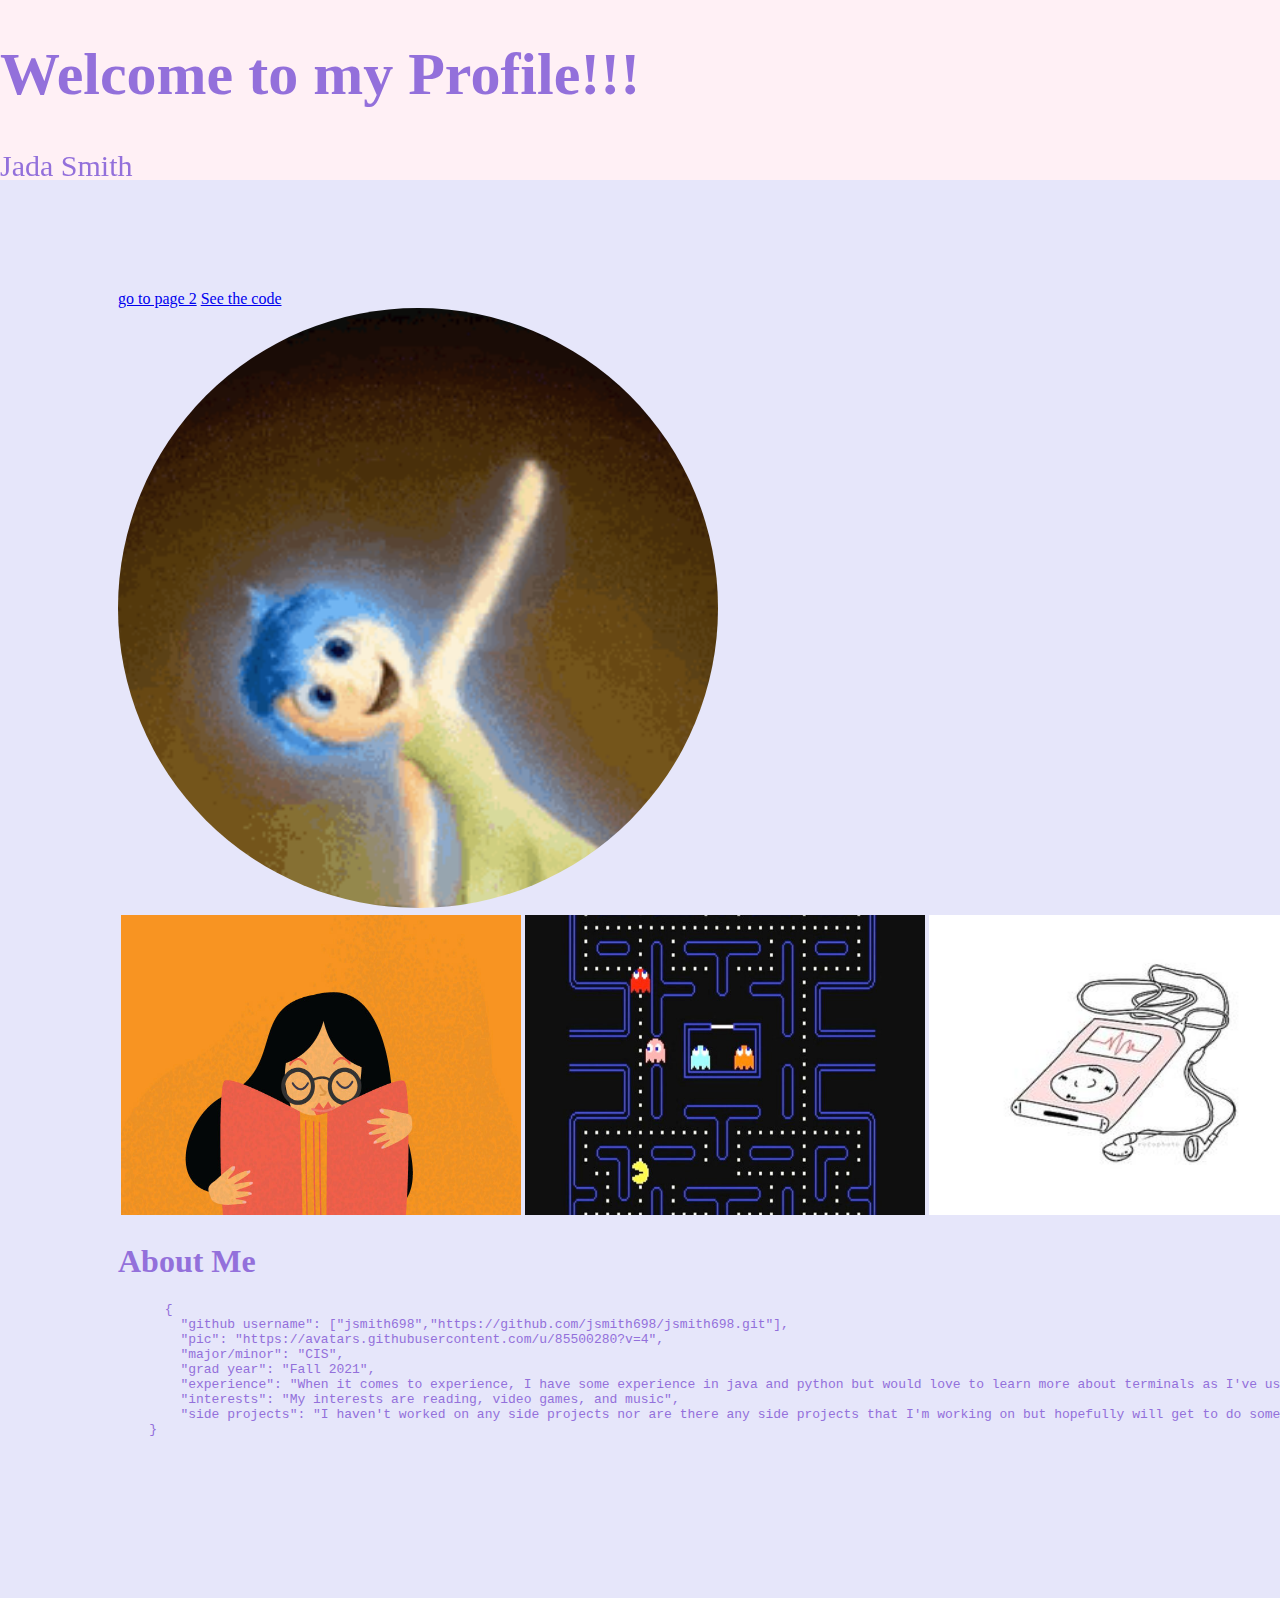
==== index.html @ c7e2850d "Add files via upload" ====
<!DOCTYPE html>
<html lang="en">
<head> 
  <!--Author: Jada Smith
  Github: jsmith698
  Codepen: jsmith698
  Date: 7/7/21-->
  <meta charset="UTF-8">
  <title>Final Project</title>
  <link rel="stylesheet" type+"text/css" href="css/styles.css">

  <a href="page2.html">go to page 2</a>
  <a href="https://github.com/jsmith698/Project-Set-Up" target="_blank">See the code</a> 

</head>    

<body>
    <div class="image-cropper">
        <img src="img/joy.gif" alt="joy" width="600" height="600" />
      </div>

      <div class="header">
          <h1 id="intro">Welcome to my Profile!!!</h1> 
          <p>Jada Smith</p>
      </div>

      <div class="row">
          <div class="column"></div>
          <div class="column"></div>
          <div class="column"></div>

          <table>
            <tr>
              <td><img src="img/reading.jpg" width="400" height="300" />
              </td>
              <td><img src="img/pacman.jpg" width="400" height="300" />
              </td>
              <td><img src="img/ipod.jpg" width="400" height="300" />
              </td>

            </tr>
          </table>
          <h1>About Me</h1>

    <pre>
      {
        "github username": ["jsmith698","https://github.com/jsmith698/jsmith698.git"],
        "pic": "https://avatars.githubusercontent.com/u/85500280?v=4",
        "major/minor": "CIS",
        "grad year": "Fall 2021",
        "experience": "When it comes to experience, I have some experience in java and python but would love to learn more about terminals as I've used them before with java, python and when I took CIS 344 last semester which was IT infrastructure but I'd love to be able to navigate faster through folders and just being able to do more using a terminal. I also want to experience learning how to use parcel as I've never used it before and would be not only a good skill to learn but use for certain jobs as well.",
        "interests": "My interests are reading, video games, and music",
        "side projects": "I haven't worked on any side projects nor are there any side projects that I'm working on but hopefully will get to do some in this class and with others."
    }

    </pre>          
  </body>

</html>
---- css/styles.css ----
body{
    background-color:lavender;
    color:mediumpurple;
    padding: 110px;
    margin-top: 180px;
}

.image-cropper > img {
    border-radius: 50%;
}

.header {
    position: fixed;
    top: 0;
    left: 0;
    width: 100%;
    height: 180px;
    background-color:lavenderblush;
    font-size: 30px;
}
.column {
    float: left;
    width: 33.33%;
}
.row:after {
    content: "";
    display: table;
    clear: both;
}
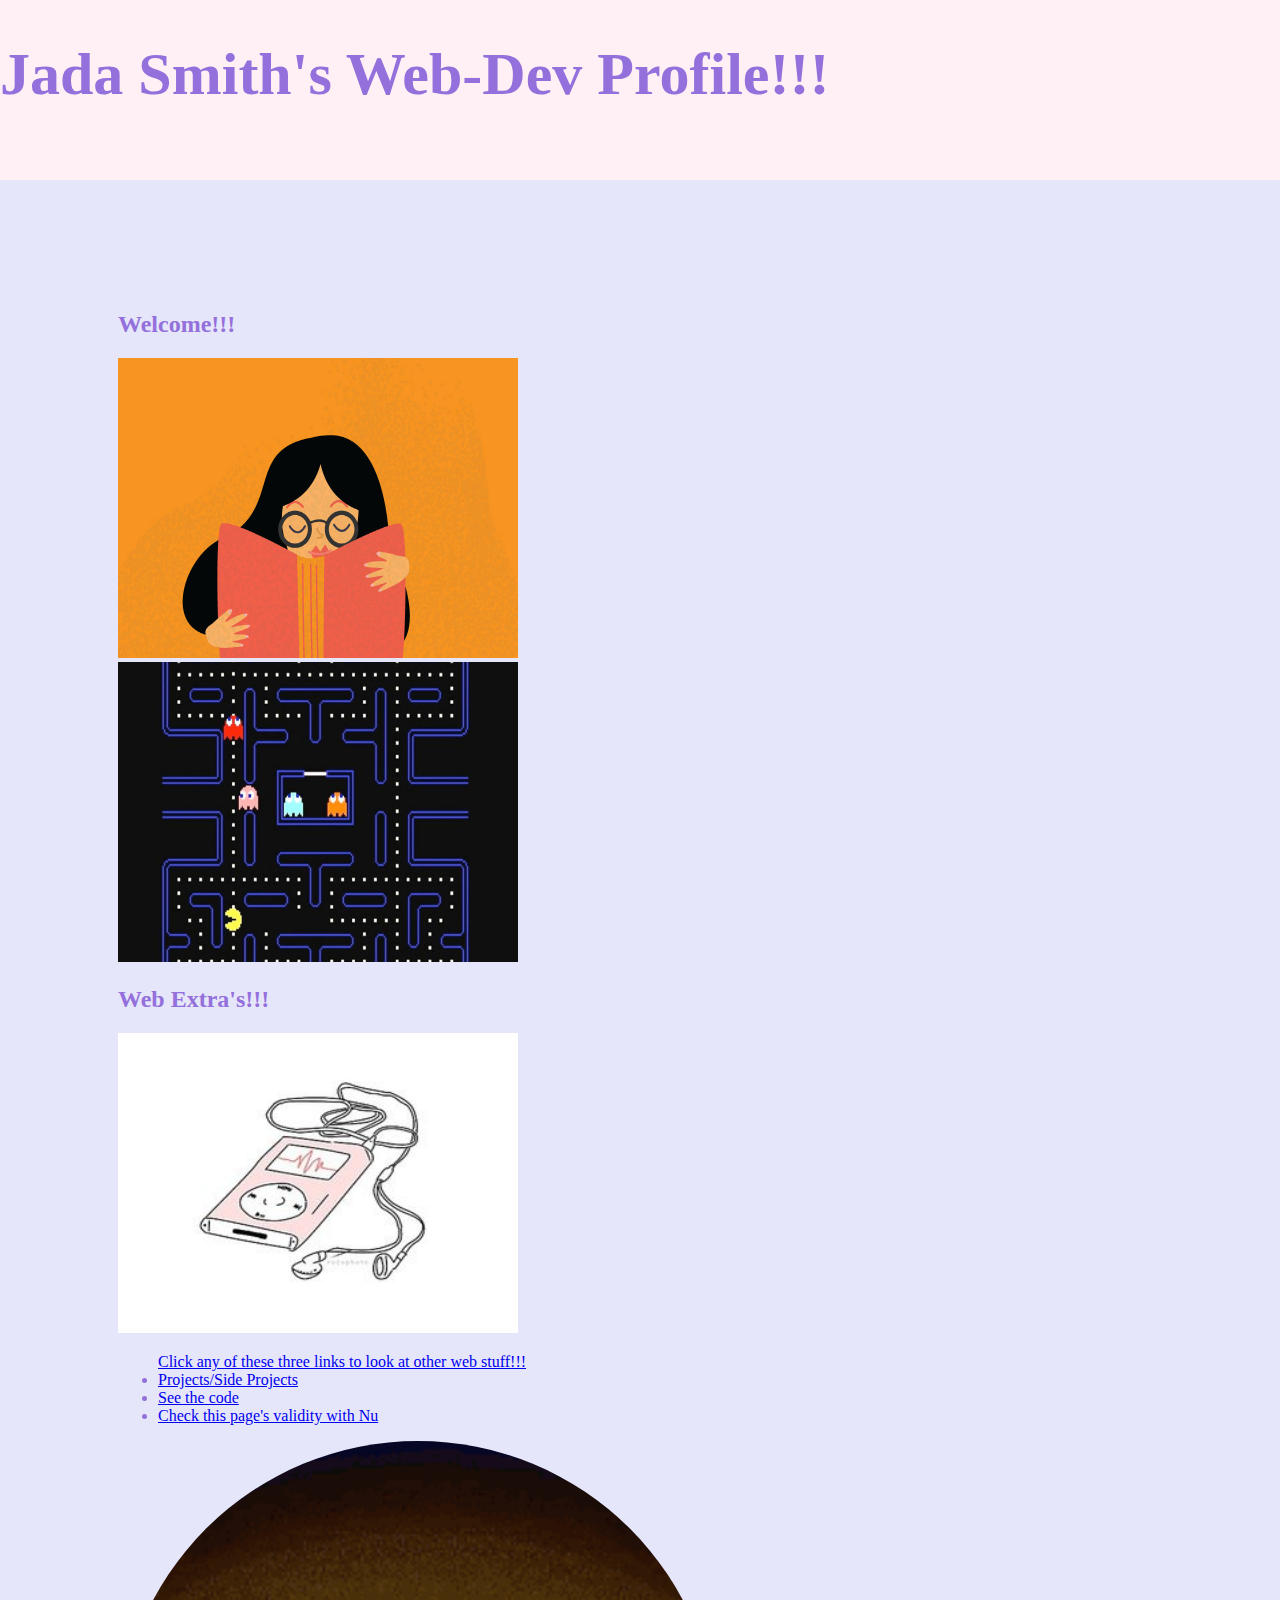
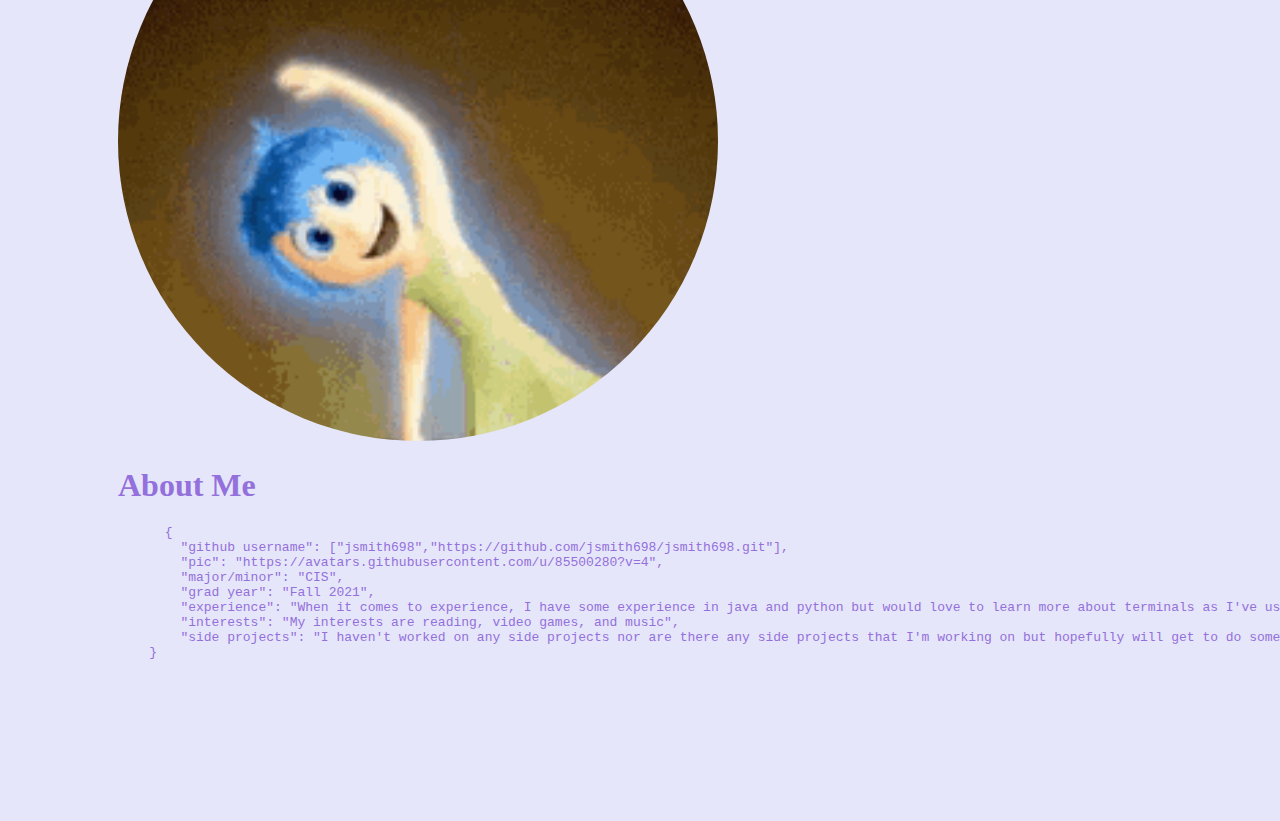
==== commit c7079d84: "Add files via upload" ====
--- a/index.html
+++ b/index.html
@@ -8,38 +8,71 @@
   <meta charset="UTF-8">
   <title>Final Project</title>
   <link rel="stylesheet" type+"text/css" href="css/styles.css">
-
-  <a href="page2.html">go to page 2</a>
-  <a href="https://github.com/jsmith698/Project-Set-Up" target="_blank">See the code</a> 
-
 </head>    
 
 <body>
+    <nav class="navbar navbar-expand-sm bg-dark navbar-dark">
+    </nav>
+
+  <div class="fluid-container">
+      <div class="row">
+        <div class="offset-md-2 col-md-8">
+          <h1></h1>
+          </div>
+          <div>
+
+        <div class="row">
+          <div class="col-md-6">
+          <h2>Welcome!!!</h2>
+            <img src="img/reading.jpg" alt="reading" class="mx-auto d-block img-fluid rounded" width="400" height="300"/>
+        </div>
+        <div class="col-md-6">
+            <img src="img/pacman.jpg" alt="pacman" class="mx-auto d-block img-fluid rounded" width="400" height="300"/>
+        </div>
+        <div class="col-md-6">
+          <h2>Web Extra's!!!</h2>
+            <img src="img/ipod.jpg" alt="ipod" class="mx-auto d-block img-fluid rounded" width="400" height="300"/>
+          </div>
+  
+  <!-- Links -->
+  <ul class="navbar-nav">
+    <a class="navbar-brand" href="#">Click any of these three links to look at other web stuff!!!</a>
+    <li class="nav-item">
+      <a class="nav-link" target="_blank" href="page2.html">Projects/Side Projects</a>
+    </li>
+    <li class="nav-item">
+      <a class="nav-link" target="_blank" href="https://github.com/jsmith698/Project-Set-Up" target="_blank">See the code</a>
+    </li>
+    <li class="nav-item">
+      <a class="nav-link" target="_blank" href="https://validator.w3.org/nu/?doc=https%3A%2F%2Fjsmith698.github.io%2FProject-Set-Up%2Findex.html" target="_blank">Check this page's validity with Nu</a>
+    </li>
+  </ul>
+</nav>
+
     <div class="image-cropper">
-        <img src="img/joy.gif" alt="joy" width="600" height="600" />
+        <img src="img/joy.gif" alt="joy" class="mx-auto d-block img-fluid rounded" width="600" height="600" img-fluid/>
       </div>
 
       <div class="header">
-          <h1 id="intro">Welcome to my Profile!!!</h1> 
-          <p>Jada Smith</p>
+          <h1 id="intro">Jada Smith's Web-Dev Profile!!!</h1> 
       </div>
 
       <div class="row">
           <div class="column"></div>
           <div class="column"></div>
           <div class="column"></div>
-
+<!--
           <table>
             <tr>
-              <td><img src="img/reading.jpg" width="400" height="300" />
+              <td><img src="img/reading.jpg" alt="reading" class="mx-auto d-block img-fluid rounded" width="400" height="300"/>  
               </td>
-              <td><img src="img/pacman.jpg" width="400" height="300" />
+              <td><img src="img/pacman.jpg" alt="pacman" class="mx-auto d-block img-fluid rounded" width="400" height="300"/>
               </td>
-              <td><img src="img/ipod.jpg" width="400" height="300" />
+              <td><img src="img/ipod.jpg" alt="ipod" class="mx-auto d-block img-fluid rounded" width="400" height="300"/>
               </td>
-
             </tr>
           </table>
+        -->
           <h1>About Me</h1>
 
     <pre>
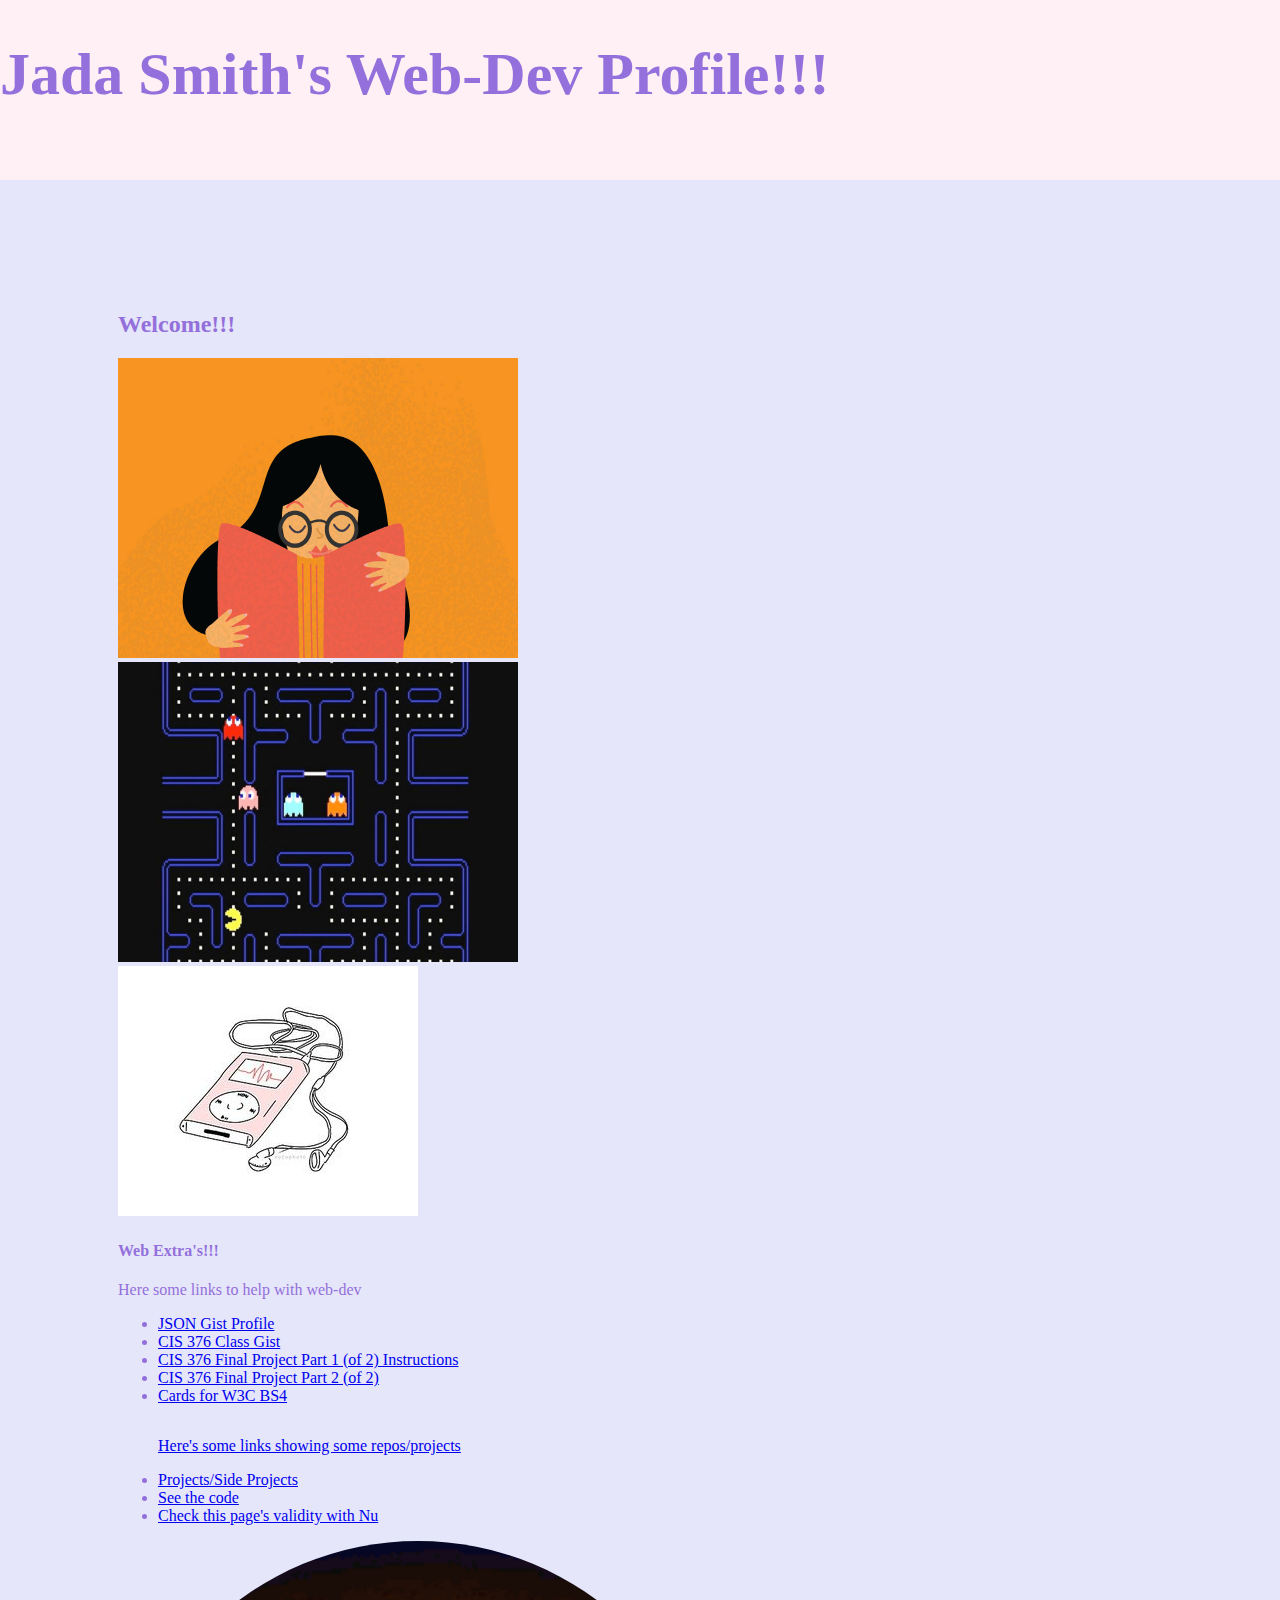
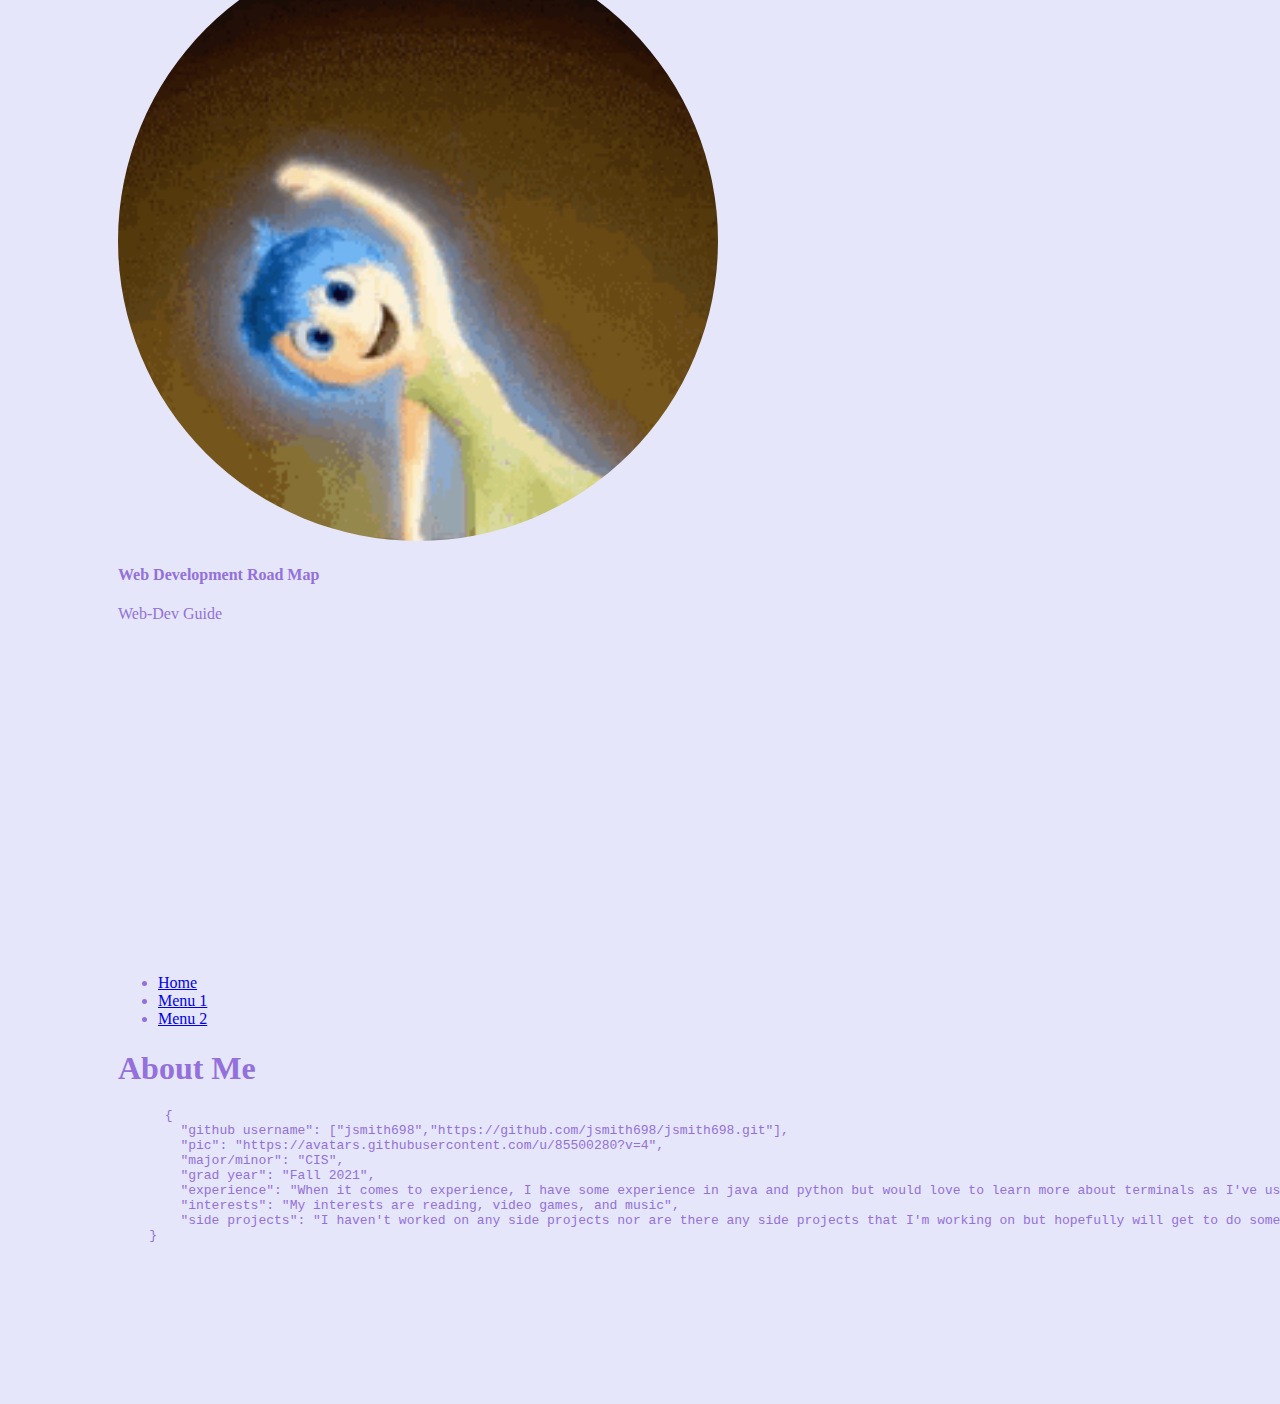
==== commit 080ec7fc: "Add files via upload" ====
--- a/index.html
+++ b/index.html
@@ -26,17 +26,34 @@
           <h2>Welcome!!!</h2>
             <img src="img/reading.jpg" alt="reading" class="mx-auto d-block img-fluid rounded" width="400" height="300"/>
         </div>
+        <div class="row">
         <div class="col-md-6">
             <img src="img/pacman.jpg" alt="pacman" class="mx-auto d-block img-fluid rounded" width="400" height="300"/>
         </div>
-        <div class="col-md-6">
-          <h2>Web Extra's!!!</h2>
-            <img src="img/ipod.jpg" alt="ipod" class="mx-auto d-block img-fluid rounded" width="400" height="300"/>
+        <div class="row">
+        <div class="col-md-6 mx-auto">
+
+          <div class="card">
+            <img class="card-img-top" src="img/ipod.jpg" alt="ipod">
+            <div class="card-body">
+              <h4 class="card-title">Web Extra's!!!</h4>
+              <p class="card-text">Here some links to help with web-dev </p>
+
+              <ul>
+                <li><a href="#" class="card-link">JSON Gist Profile</a>
+                  <li><a href="https://gist.github.com/barrycumbie/e50b5a9fe12e5d4203f2e006ec748ff6#gistcomment-3798457" target="_blank" class="card-link">CIS 376 Class Gist</a></li>
+                    <li><a href="https://gist.github.com/barrycumbie/e50b5a9fe12e5d4203f2e006ec748ff6#gistcomment-3798457" target="_blank" class="card-link">CIS 376 Final Project Part 1 (of 2) Instructions</a></li>
+                    <li><a href="https://gist.github.com/barrycumbie/e50b5a9fe12e5d4203f2e006ec748ff6#gistcomment-3811435" target="_blank" class="card-link">CIS 376 Final Project Part 2 (of 2)</a></li>
+                       <li><a href="https://www.w3schools.com/bootstrap4/bootstrap_cards.asp" target="_blank" class="card-link">Cards for W3C BS4</a></li>
+                            </ul>
           </div>
+        </div>
+      </div>
+    </div>
   
   <!-- Links -->
   <ul class="navbar-nav">
-    <a class="navbar-brand" href="#">Click any of these three links to look at other web stuff!!!</a>
+    <a class="navbar-brand" href="#"<p class="card-text">Here's some links showing some repos/projects</p>
     <li class="nav-item">
       <a class="nav-link" target="_blank" href="page2.html">Projects/Side Projects</a>
     </li>
@@ -58,21 +75,39 @@
       </div>
 
       <div class="row">
+        <div class="col-md-6 mx-auto">
+
+          <div class="card">
+            <div class="card-body">
+
+              <h4 class="card-title">Web Development Road Map</h4>
+              <p class="card-text">Web-Dev Guide</p>
+              <iframe class="container-fluid" width="560" height="315" src="https://www.youtube.com/embed/SBB1YtwODT0" title="YouTube video player" frameborder="0" allow="accelerometer; autoplay; clipboard-write; encrypted-media; gyroscope; picture-in-picture" allowfullscreen></iframe>
+            </div>
+          </div>
+        </div>
+      </div>
+
+    <div class="row">
+      <div class="col-md-6 mx-auto">
+
+      <ul class="nav nav-tabs">
+        <li class="nav-item">
+            <a class="nav-link active" data-toggle="tab"  href="#home">Home</a>
+        </li>
+        <li class="nav-item">
+            <a class="nav-link" data-toggle="tab" href="#menu1">Menu 1</a>
+        </li>
+        <li class="nav-item">
+            <a class="nav-link" data-toggle="tab" href="#menu2">Menu 2</a>
+          </li>
+      </ul>
+
+
           <div class="column"></div>
           <div class="column"></div>
           <div class="column"></div>
-<!--
-          <table>
-            <tr>
-              <td><img src="img/reading.jpg" alt="reading" class="mx-auto d-block img-fluid rounded" width="400" height="300"/>  
-              </td>
-              <td><img src="img/pacman.jpg" alt="pacman" class="mx-auto d-block img-fluid rounded" width="400" height="300"/>
-              </td>
-              <td><img src="img/ipod.jpg" alt="ipod" class="mx-auto d-block img-fluid rounded" width="400" height="300"/>
-              </td>
-            </tr>
-          </table>
-        -->
+
           <h1>About Me</h1>
 
     <pre>
@@ -86,7 +121,12 @@
         "side projects": "I haven't worked on any side projects nor are there any side projects that I'm working on but hopefully will get to do some in this class and with others."
     }
 
-    </pre>          
+    </pre>  
+    
+    <script src="./scripts/script.js"></script>
+    <script src="https://cdnjs.cloudflare.com/ajax/libs/popper.js/1.16.0/umd/popper.min.js"></script>
+    <script src="https://maxcdn.bootstrapcdn.com/bootstrap/4.5.2/js/bootstrap.min.js"></script>
+
   </body>
 
 </html>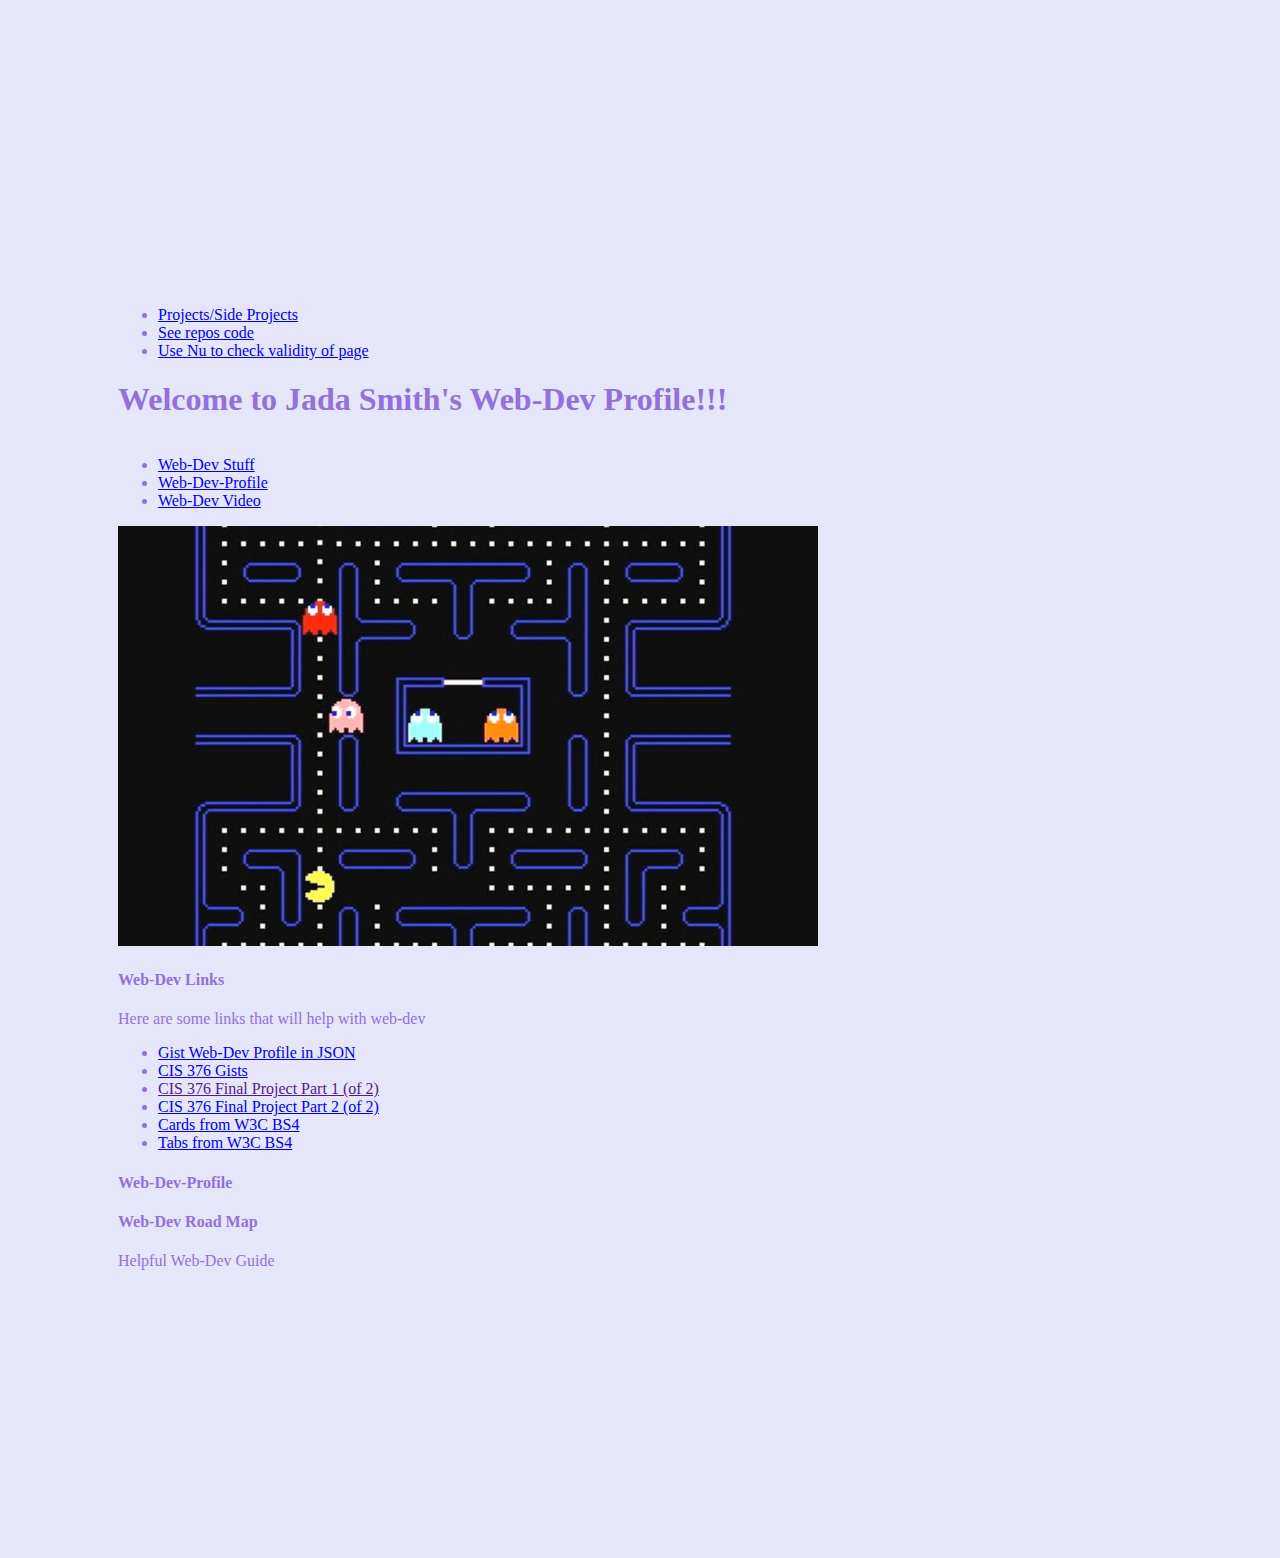
==== commit 0f8d1b87: "Add files via upload" ====
--- a/index.html
+++ b/index.html
@@ -12,99 +12,105 @@
 
 <body>
     <nav class="navbar navbar-expand-sm bg-dark navbar-dark">
+      <ul class="navbar-nav">  
+        <li class="nav-item">
+          <a class="nav-link" target="_blank" href="page2.html">Projects/Side Projects</a>
+        </li>
+        <li class="nav-item">
+          <a class="nav-link" target="_blank" href="https://github.com/jsmith698/Project-Set-Up" target="_blank">See repos code</a>
+        </li>
+        <li class="nav-item">
+          <a class="nav-link" target="_blank" href="https://validator.w3.org/nu/?doc=https%3A%2F%2Fjsmith698.github.io%2FProject-Set-Up%2Findex.html" target="_blank">Use Nu to check validity of page</a>
+        </li>
+      </ul>
     </nav>
 
   <div class="fluid-container">
-      <div class="row">
-        <div class="offset-md-2 col-md-8">
-          <h1></h1>
-          </div>
-          <div>
+        <div class="row">
+            <div class="offset-md-2 col-md-8">
+                <h1 class="solid-bg">Welcome to Jada Smith's Web-Dev Profile!!!</h1>
+            </div>
+        </div>
 
         <div class="row">
-          <div class="col-md-6">
-          <h2>Welcome!!!</h2>
-            <img src="img/reading.jpg" alt="reading" class="mx-auto d-block img-fluid rounded" width="400" height="300"/>
-        </div>
-        <div class="row">
-        <div class="col-md-6">
-            <img src="img/pacman.jpg" alt="pacman" class="mx-auto d-block img-fluid rounded" width="400" height="300"/>
-        </div>
-        <div class="row">
-        <div class="col-md-6 mx-auto">
+            <div class="col-md-6 mx-auto">
 
-          <div class="card">
-            <img class="card-img-top" src="img/ipod.jpg" alt="ipod">
-            <div class="card-body">
-              <h4 class="card-title">Web Extra's!!!</h4>
-              <p class="card-text">Here some links to help with web-dev </p>
+                <ul class="nav nav-tabs">
+            <li class="nav-item solid-bg">
+                <a class="nav-link active" data-toggle="tab" href="#Web-Dev Stuff">Web-Dev Stuff</a>
+            </li>
+            <li class="nav-item solid-bg">
+                <a class="nav-link" data-toggle="tab" href="#Web-Dev-Profile">Web-Dev-Profile</a>
+            </li>
+            <li class="nav-item solid-bg">
+                <a class="nav-link" data-toggle="tab" href="#Web-Dev Video">Web-Dev Video</a>
+            </li>
+        </ul>
+    </div>
+</div>
+
+<div class="row">
+    <div class="col-md-6 mx-auto tab-content">
+        <div class="tab-pane active container-fluid card" id="Web-Dev Stuff"></div>
+
+          <img class="card-img-top" src="img/pacman.jpg" alt="pacman">
+          <div class="card-body">
+
+              <h4 class="card-title">Web-Dev Links</h4>
+              <p class="card-text">Here are some links that will help with web-dev</p>
 
               <ul>
-                <li><a href="#" class="card-link">JSON Gist Profile</a>
-                  <li><a href="https://gist.github.com/barrycumbie/e50b5a9fe12e5d4203f2e006ec748ff6#gistcomment-3798457" target="_blank" class="card-link">CIS 376 Class Gist</a></li>
-                    <li><a href="https://gist.github.com/barrycumbie/e50b5a9fe12e5d4203f2e006ec748ff6#gistcomment-3798457" target="_blank" class="card-link">CIS 376 Final Project Part 1 (of 2) Instructions</a></li>
-                    <li><a href="https://gist.github.com/barrycumbie/e50b5a9fe12e5d4203f2e006ec748ff6#gistcomment-3811435" target="_blank" class="card-link">CIS 376 Final Project Part 2 (of 2)</a></li>
-                       <li><a href="https://www.w3schools.com/bootstrap4/bootstrap_cards.asp" target="_blank" class="card-link">Cards for W3C BS4</a></li>
-                            </ul>
+                  <li><a href="https://jsmith698.github.io/dev03-hello-github/" target="_blank" class="card-link">Gist Web-Dev Profile in JSON</a></li>
+                  <li><a href="https://gist.github.com/barrycumbie/e50b5a9fe12e5d4203f2e006ec748ff6#gistcomment-3798457" target="_blank" class="card-link">CIS 376 Gists</a></li>
+                  <li><a href="" class="chttps://gist.github.com/barrycumbie/e50b5a9fe12e5d4203f2e006ec748ff6#gistcomment-3798457ard-link" target="_blank" class="card-link">CIS 376 Final Project Part 1 (of 2)</a></li>
+                  <li><a href="https://gist.github.com/barrycumbie/e50b5a9fe12e5d4203f2e006ec748ff6#gistcomment-3811435" target="_blank" class="card-link">CIS 376 Final Project Part 2 (of 2)</a></li>
+                  <li><a href="https://www.w3schools.com/bootstrap4/bootstrap_cards.asp" target="_blank" class="card-link">Cards from W3C BS4</a></li>
+                  <li><a href="https://www.w3schools.com/bootstrap4/bootstrap_ref_js_tab.asp" target="blank" class="card-link">Tabs from W3C BS4</a></li>
+              </ul>
+
+          </div>
+
+      </div>
+        <div class="tab-pane container-fluid card" id="Web-Dev-Profile">
+          <div class="card">
+            <div class="card-body">
+                <h4 class="card-title">Web-Dev-Profile</h4>
+                <p id="Web-Dev-Profile-Data" class="card-text"></p>
+
+        </div>
+    </div>
+
+        <div class="tab-pane active container-fluid card" id="Web-Dev Video"></div>
+        <div class="card">
+          <div class="card-body">
+              <h4 class="card-title">Web-Dev Road Map</h4>
+              <p class="card-text">Helpful Web-Dev Guide</p>
+              <iframe class="container-fluid" src="https://www.youtube.com/embed/SBB1YtwODT0" title="YouTube video player" frameborder="0" allow="accelerometer; autoplay; clipboard-write; encrypted-media; gyroscope; picture-in-picture" allowfullscreen></iframe>
           </div>
         </div>
-      </div>
     </div>
-  
-  <!-- Links -->
-  <ul class="navbar-nav">
-    <a class="navbar-brand" href="#"<p class="card-text">Here's some links showing some repos/projects</p>
-    <li class="nav-item">
-      <a class="nav-link" target="_blank" href="page2.html">Projects/Side Projects</a>
-    </li>
-    <li class="nav-item">
-      <a class="nav-link" target="_blank" href="https://github.com/jsmith698/Project-Set-Up" target="_blank">See the code</a>
-    </li>
-    <li class="nav-item">
-      <a class="nav-link" target="_blank" href="https://validator.w3.org/nu/?doc=https%3A%2F%2Fjsmith698.github.io%2FProject-Set-Up%2Findex.html" target="_blank">Check this page's validity with Nu</a>
-    </li>
-  </ul>
-</nav>
-
-    <div class="image-cropper">
-        <img src="img/joy.gif" alt="joy" class="mx-auto d-block img-fluid rounded" width="600" height="600" img-fluid/>
-      </div>
-
-      <div class="header">
-          <h1 id="intro">Jada Smith's Web-Dev Profile!!!</h1> 
-      </div>
-
-      <div class="row">
-        <div class="col-md-6 mx-auto">
-
-          <div class="card">
-            <div class="card-body">
-
-              <h4 class="card-title">Web Development Road Map</h4>
-              <p class="card-text">Web-Dev Guide</p>
-              <iframe class="container-fluid" width="560" height="315" src="https://www.youtube.com/embed/SBB1YtwODT0" title="YouTube video player" frameborder="0" allow="accelerometer; autoplay; clipboard-write; encrypted-media; gyroscope; picture-in-picture" allowfullscreen></iframe>
-            </div>
-          </div>
-        </div>
-      </div>
-
-    <div class="row">
-      <div class="col-md-6 mx-auto">
-
-      <ul class="nav nav-tabs">
-        <li class="nav-item">
-            <a class="nav-link active" data-toggle="tab"  href="#home">Home</a>
-        </li>
-        <li class="nav-item">
-            <a class="nav-link" data-toggle="tab" href="#menu1">Menu 1</a>
-        </li>
-        <li class="nav-item">
-            <a class="nav-link" data-toggle="tab" href="#menu2">Menu 2</a>
-          </li>
-      </ul>
+  </div>
 
 
-          <div class="column"></div>
+
+</div>
+
+
+
+
+
+          
+
+        <!--<div class="row">
+            <div class="col-md-6">
+                <h2>Personal info about me</h2>
+            </div>
+            <div class="col-md-6">
+                <img src="img/reading.jpg" alt="reading" class="mx-auto d-block img-fluid rounded"/>
+            </div>
+        </div>-->
+
+          <!--<div class="column"></div>
           <div class="column"></div>
           <div class="column"></div>
 
@@ -119,14 +125,13 @@
         "experience": "When it comes to experience, I have some experience in java and python but would love to learn more about terminals as I've used them before with java, python and when I took CIS 344 last semester which was IT infrastructure but I'd love to be able to navigate faster through folders and just being able to do more using a terminal. I also want to experience learning how to use parcel as I've never used it before and would be not only a good skill to learn but use for certain jobs as well.",
         "interests": "My interests are reading, video games, and music",
         "side projects": "I haven't worked on any side projects nor are there any side projects that I'm working on but hopefully will get to do some in this class and with others."
-    }
-
-    </pre>  
-    
+      }
+    </pre>
+  -->
     <script src="./scripts/script.js"></script>
     <script src="https://cdnjs.cloudflare.com/ajax/libs/popper.js/1.16.0/umd/popper.min.js"></script>
     <script src="https://maxcdn.bootstrapcdn.com/bootstrap/4.5.2/js/bootstrap.min.js"></script>
 
   </body>
 
-</html>+</html>
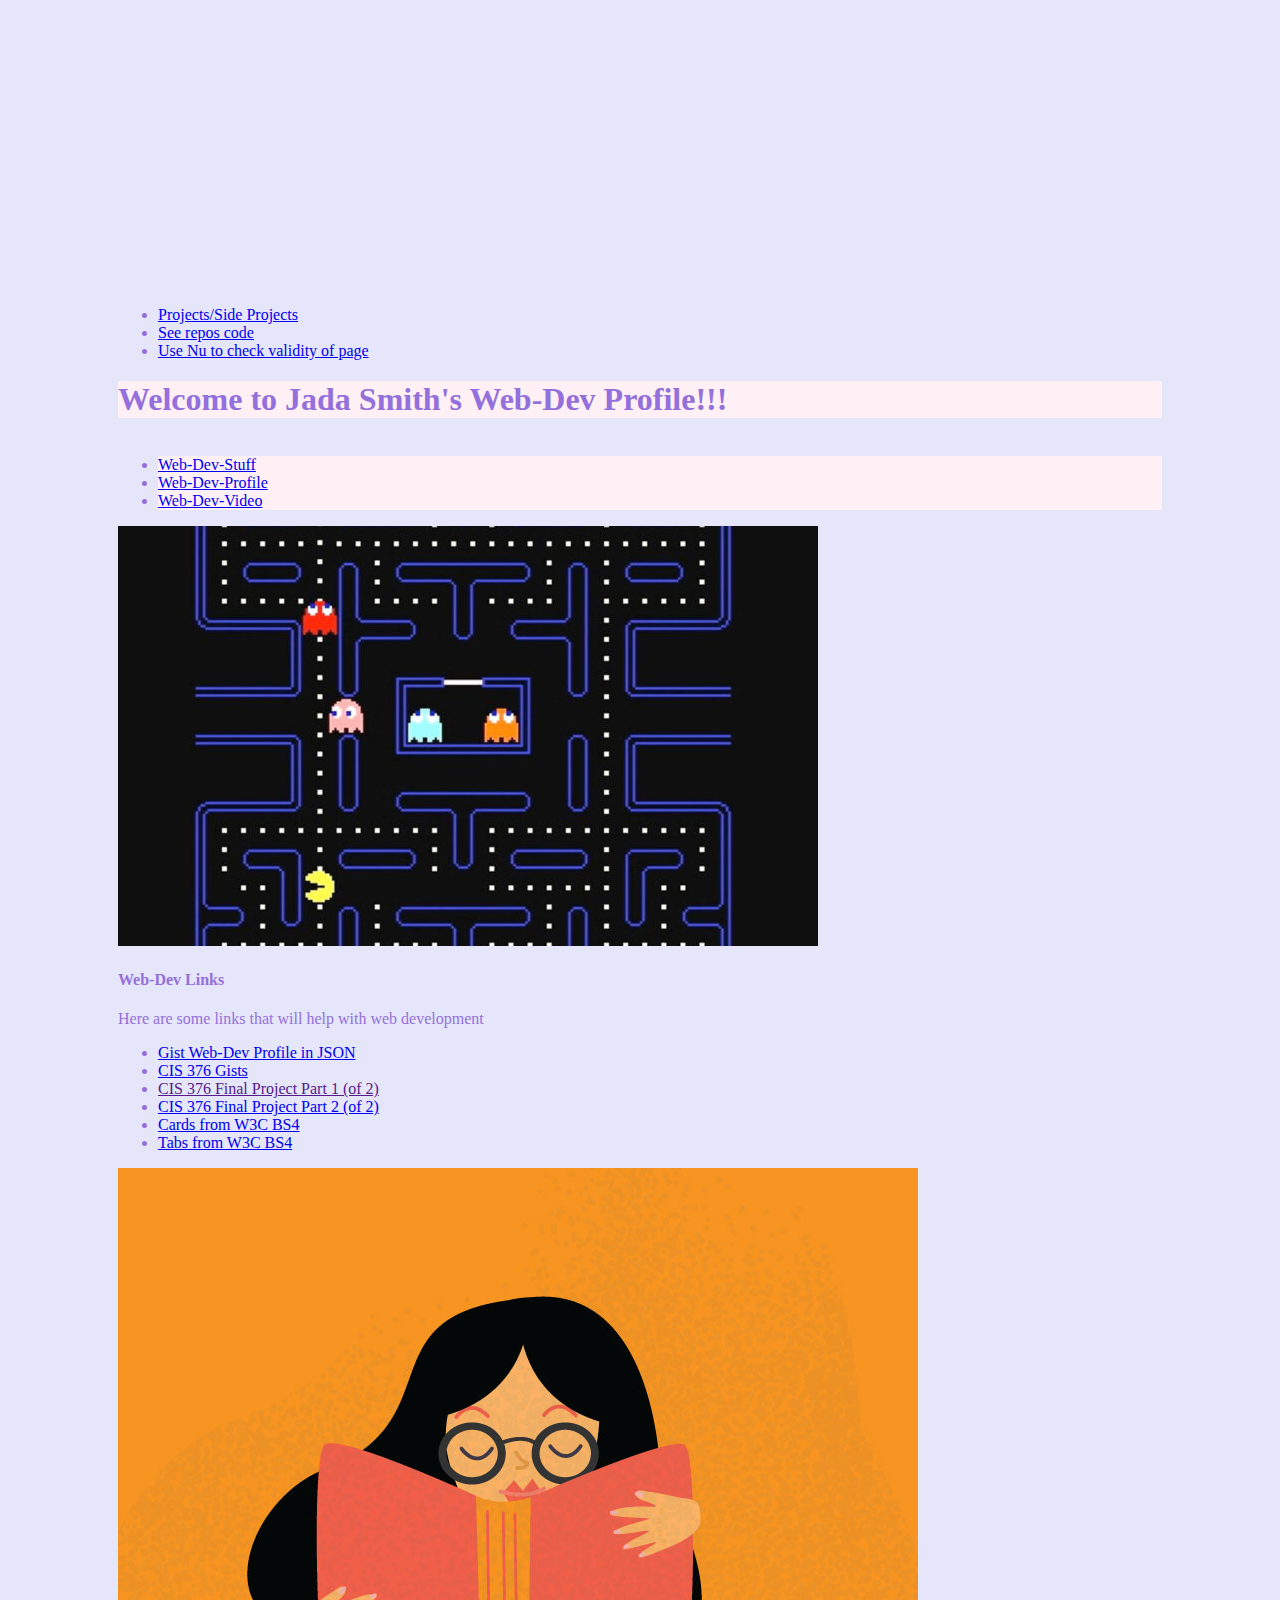
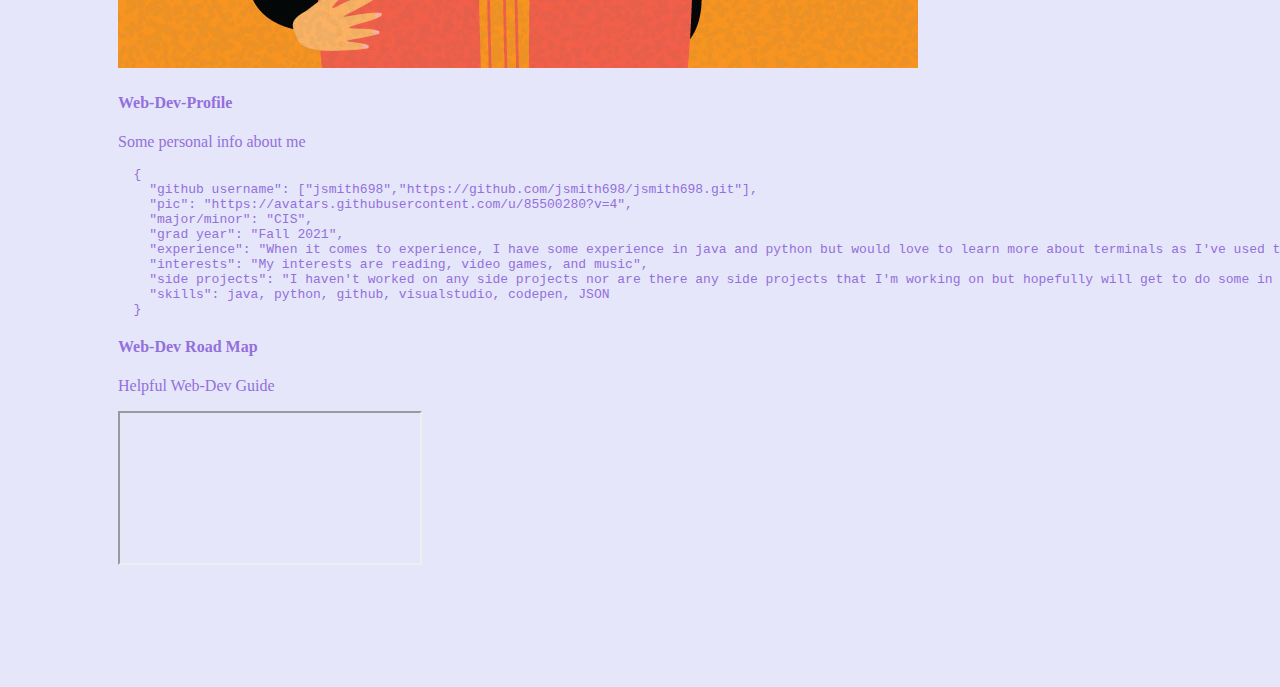
==== commit acd24ba7: "Add files via upload" ====
--- a/index.html
+++ b/index.html
@@ -14,13 +14,13 @@
     <nav class="navbar navbar-expand-sm bg-dark navbar-dark">
       <ul class="navbar-nav">  
         <li class="nav-item">
-          <a class="nav-link" target="_blank" href="page2.html">Projects/Side Projects</a>
+          <a class="nav-link" href="page2.html" target="_blank" >Projects/Side Projects</a>
         </li>
         <li class="nav-item">
-          <a class="nav-link" target="_blank" href="https://github.com/jsmith698/Project-Set-Up" target="_blank">See repos code</a>
+          <a class="nav-link" href="https://github.com/jsmith698/Project-Set-Up" target="_blank" >See repos code</a>
         </li>
         <li class="nav-item">
-          <a class="nav-link" target="_blank" href="https://validator.w3.org/nu/?doc=https%3A%2F%2Fjsmith698.github.io%2FProject-Set-Up%2Findex.html" target="_blank">Use Nu to check validity of page</a>
+          <a class="nav-link" href="https://validator.w3.org/nu/?doc=https%3A%2F%2Fjsmith698.github.io%2FProject-Set-Up%2Findex.html" target="_blank" >Use Nu to check validity of page</a>
         </li>
       </ul>
     </nav>
@@ -37,13 +37,13 @@
 
                 <ul class="nav nav-tabs">
             <li class="nav-item solid-bg">
-                <a class="nav-link active" data-toggle="tab" href="#Web-Dev Stuff">Web-Dev Stuff</a>
+                <a class="nav-link active" data-toggle="tab" href="#Web-Dev-Stuff">Web-Dev-Stuff</a>
             </li>
             <li class="nav-item solid-bg">
                 <a class="nav-link" data-toggle="tab" href="#Web-Dev-Profile">Web-Dev-Profile</a>
             </li>
             <li class="nav-item solid-bg">
-                <a class="nav-link" data-toggle="tab" href="#Web-Dev Video">Web-Dev Video</a>
+                <a class="nav-link" data-toggle="tab" href="#Web-Dev-Video">Web-Dev-Video</a>
             </li>
         </ul>
     </div>
@@ -51,13 +51,13 @@
 
 <div class="row">
     <div class="col-md-6 mx-auto tab-content">
-        <div class="tab-pane active container-fluid card" id="Web-Dev Stuff"></div>
+        <div class="tab-pane active container-fluid card" id="Web-Dev-Stuff"></div>
 
           <img class="card-img-top" src="img/pacman.jpg" alt="pacman">
           <div class="card-body">
 
               <h4 class="card-title">Web-Dev Links</h4>
-              <p class="card-text">Here are some links that will help with web-dev</p>
+              <p class="card-text">Here are some links that will help with web development</p>
 
               <ul>
                   <li><a href="https://jsmith698.github.io/dev03-hello-github/" target="_blank" class="card-link">Gist Web-Dev Profile in JSON</a></li>
@@ -71,63 +71,45 @@
           </div>
 
       </div>
+    <div class="row">
+      <div class="col-md-6 mx-auto tab-content">
         <div class="tab-pane container-fluid card" id="Web-Dev-Profile">
-          <div class="card">
+
+            <img class="card-img-top" src="img/reading.jpg" alt="reading">
             <div class="card-body">
+
                 <h4 class="card-title">Web-Dev-Profile</h4>
-                <p id="Web-Dev-Profile-Data" class="card-text"></p>
-
+                <p id="Web-Dev-Profile-Data" class="card-text">Some personal info about me</p>
+<pre>
+  {
+    "github username": ["jsmith698","https://github.com/jsmith698/jsmith698.git"],
+    "pic": "https://avatars.githubusercontent.com/u/85500280?v=4",
+    "major/minor": "CIS",
+    "grad year": "Fall 2021",
+    "experience": "When it comes to experience, I have some experience in java and python but would love to learn more about terminals as I've used them before with java, python and when I took CIS 344 last semester which was IT infrastructure but I'd love to be able to navigate faster through folders and just being able to do more using a terminal. I also want to experience learning how to use parcel as I've never used it before and would be not only a good skill to learn but use for certain jobs as well.",
+    "interests": "My interests are reading, video games, and music",
+    "side projects": "I haven't worked on any side projects nor are there any side projects that I'm working on but hopefully will get to do some in this class and with others."
+    "skills": java, python, github, visualstudio, codepen, JSON
+  }
+</pre>
         </div>
     </div>
 
-        <div class="tab-pane active container-fluid card" id="Web-Dev Video"></div>
+        <div class="tab-pane active container-fluid card" id="Web-Dev-Video"></div>
         <div class="card">
           <div class="card-body">
               <h4 class="card-title">Web-Dev Road Map</h4>
               <p class="card-text">Helpful Web-Dev Guide</p>
-              <iframe class="container-fluid" src="https://www.youtube.com/embed/SBB1YtwODT0" title="YouTube video player" frameborder="0" allow="accelerometer; autoplay; clipboard-write; encrypted-media; gyroscope; picture-in-picture" allowfullscreen></iframe>
+              <iframe class="container-fluid" src="https://www.youtube.com/embed/SBB1YtwODT0" title="YouTube video player" allow="accelerometer; autoplay; clipboard-write; encrypted-media; gyroscope; picture-in-picture" allowfullscreen></iframe>
           </div>
         </div>
     </div>
   </div>
 
-
-
-</div>
-
-
-
-
-
-          
-
-        <!--<div class="row">
-            <div class="col-md-6">
-                <h2>Personal info about me</h2>
-            </div>
-            <div class="col-md-6">
-                <img src="img/reading.jpg" alt="reading" class="mx-auto d-block img-fluid rounded"/>
-            </div>
-        </div>-->
-
-          <!--<div class="column"></div>
+          <div class="column"></div>
           <div class="column"></div>
           <div class="column"></div>
 
-          <h1>About Me</h1>
-
-    <pre>
-      {
-        "github username": ["jsmith698","https://github.com/jsmith698/jsmith698.git"],
-        "pic": "https://avatars.githubusercontent.com/u/85500280?v=4",
-        "major/minor": "CIS",
-        "grad year": "Fall 2021",
-        "experience": "When it comes to experience, I have some experience in java and python but would love to learn more about terminals as I've used them before with java, python and when I took CIS 344 last semester which was IT infrastructure but I'd love to be able to navigate faster through folders and just being able to do more using a terminal. I also want to experience learning how to use parcel as I've never used it before and would be not only a good skill to learn but use for certain jobs as well.",
-        "interests": "My interests are reading, video games, and music",
-        "side projects": "I haven't worked on any side projects nor are there any side projects that I'm working on but hopefully will get to do some in this class and with others."
-      }
-    </pre>
-  -->
     <script src="./scripts/script.js"></script>
     <script src="https://cdnjs.cloudflare.com/ajax/libs/popper.js/1.16.0/umd/popper.min.js"></script>
     <script src="https://maxcdn.bootstrapcdn.com/bootstrap/4.5.2/js/bootstrap.min.js"></script>
--- a/css/styles.css
+++ b/css/styles.css
@@ -5,10 +5,9 @@
     margin-top: 180px;
 }
 
-.image-cropper > img {
-    border-radius: 50%;
+.solid-bg {
+    background-color: lavenderblush;
 }
-
 .header {
     position: fixed;
     top: 0;
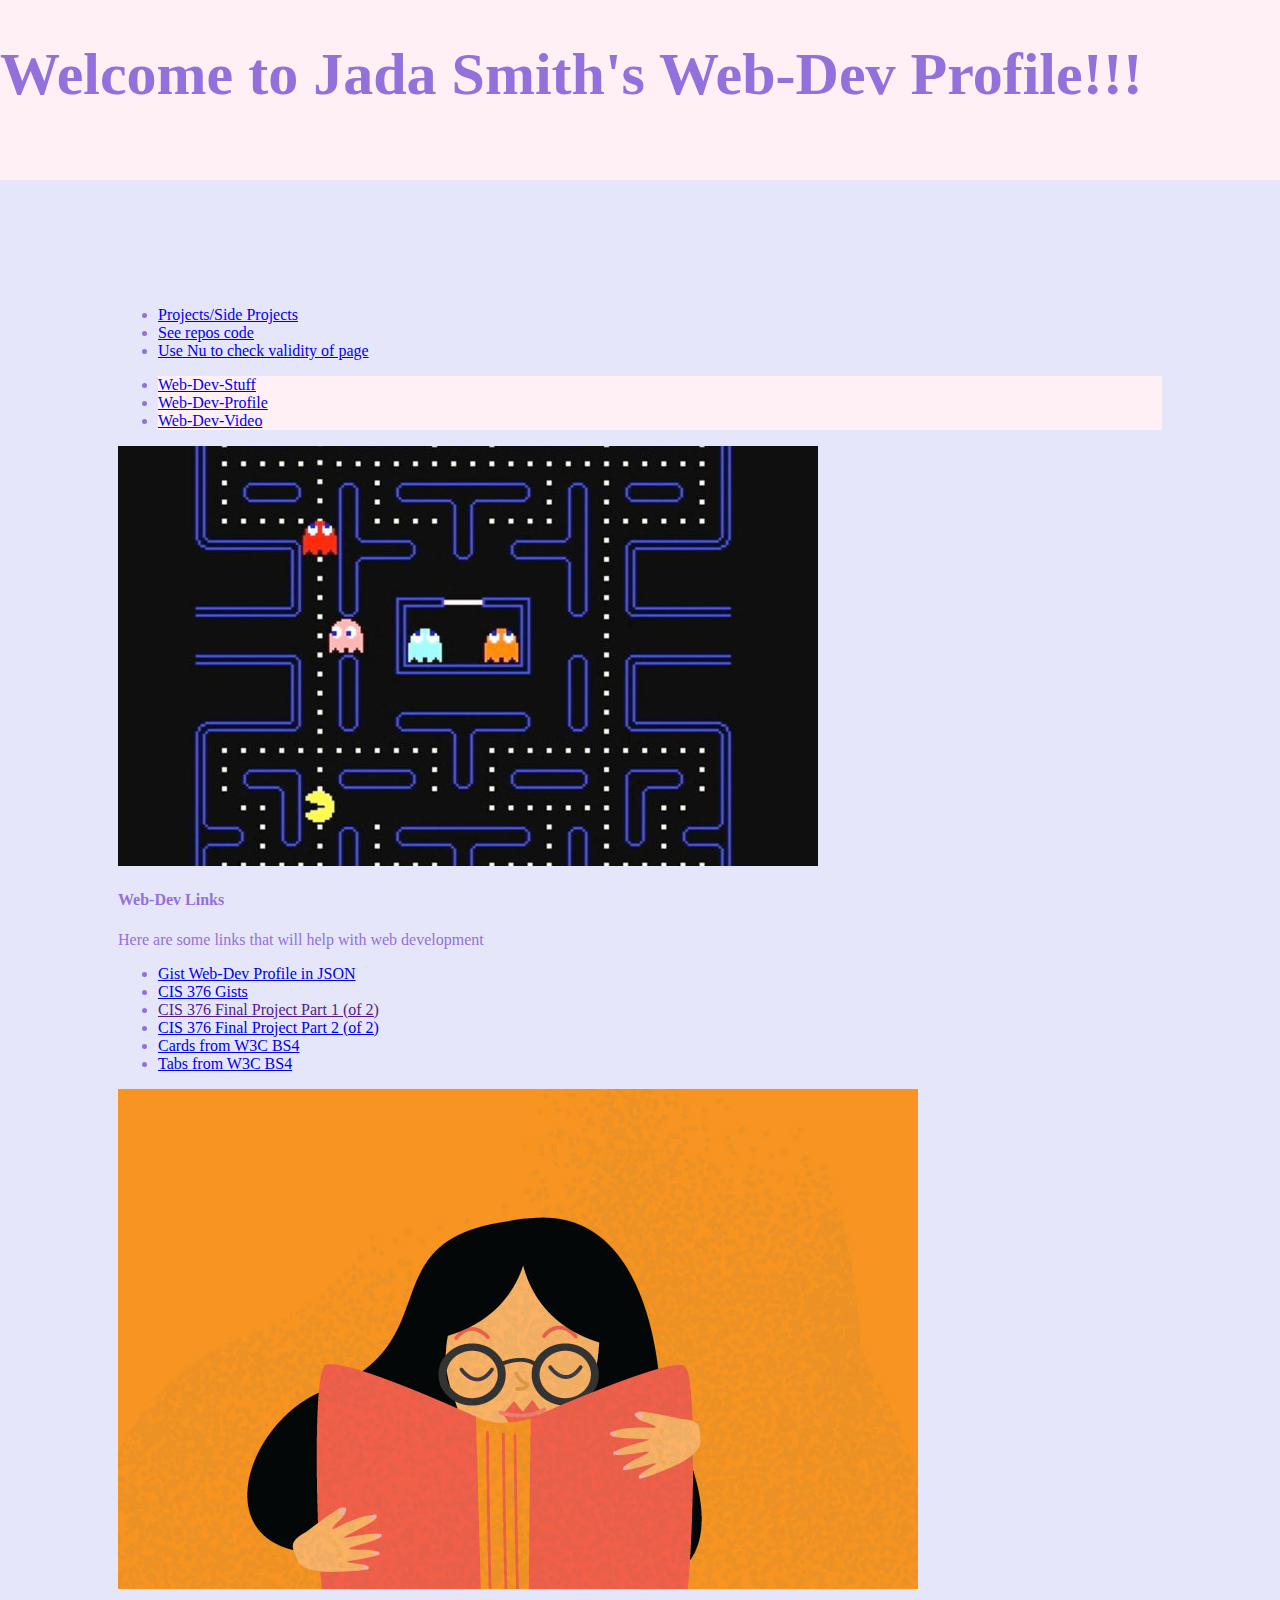
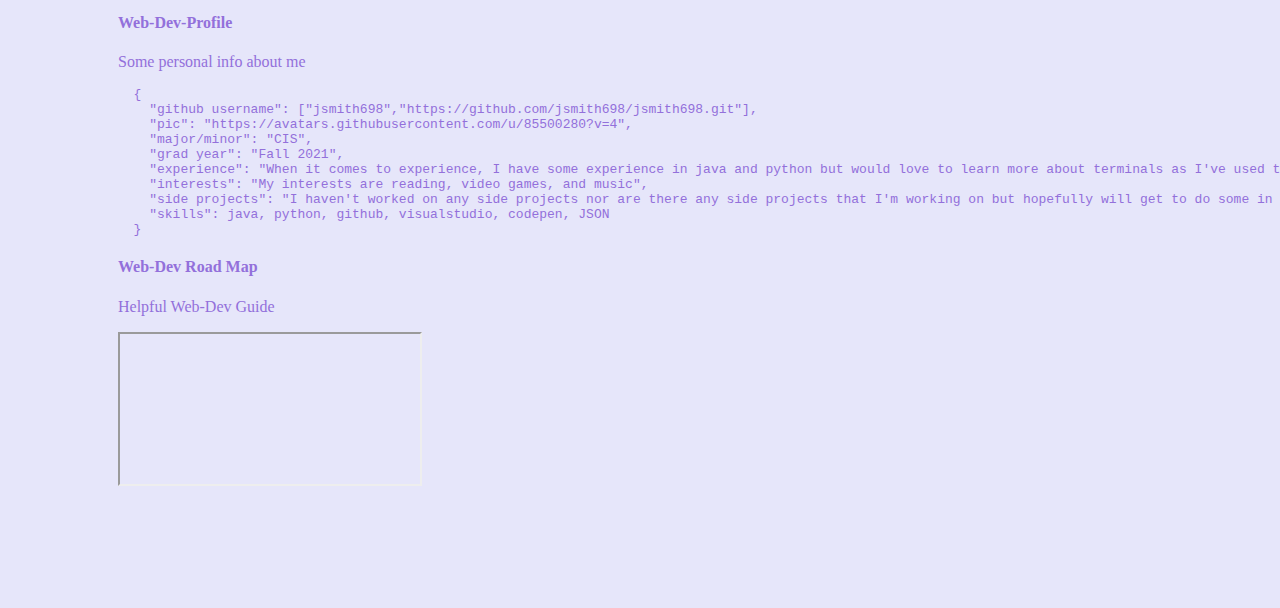
==== commit 8972464f: "Add files via upload" ====
--- a/index.html
+++ b/index.html
@@ -28,6 +28,7 @@
   <div class="fluid-container">
         <div class="row">
             <div class="offset-md-2 col-md-8">
+              <div class="header">
                 <h1 class="solid-bg">Welcome to Jada Smith's Web-Dev Profile!!!</h1>
             </div>
         </div>
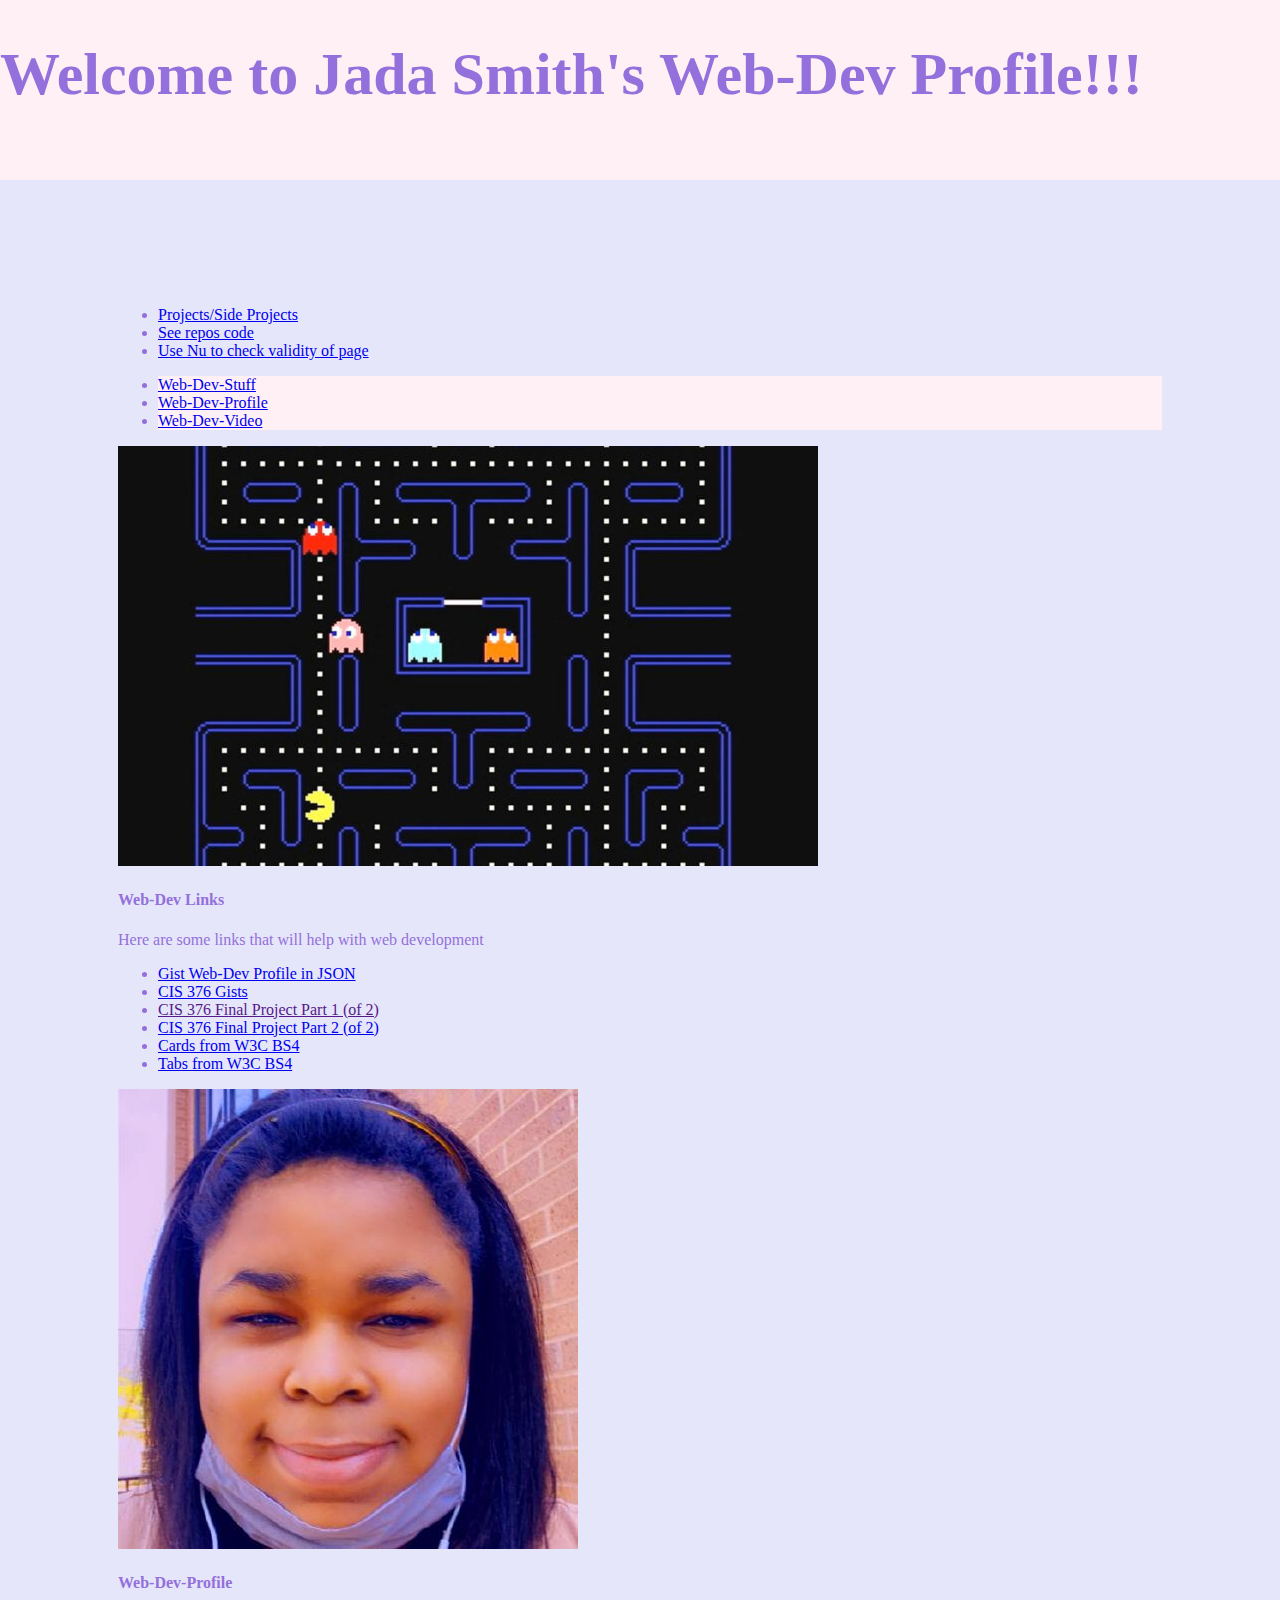
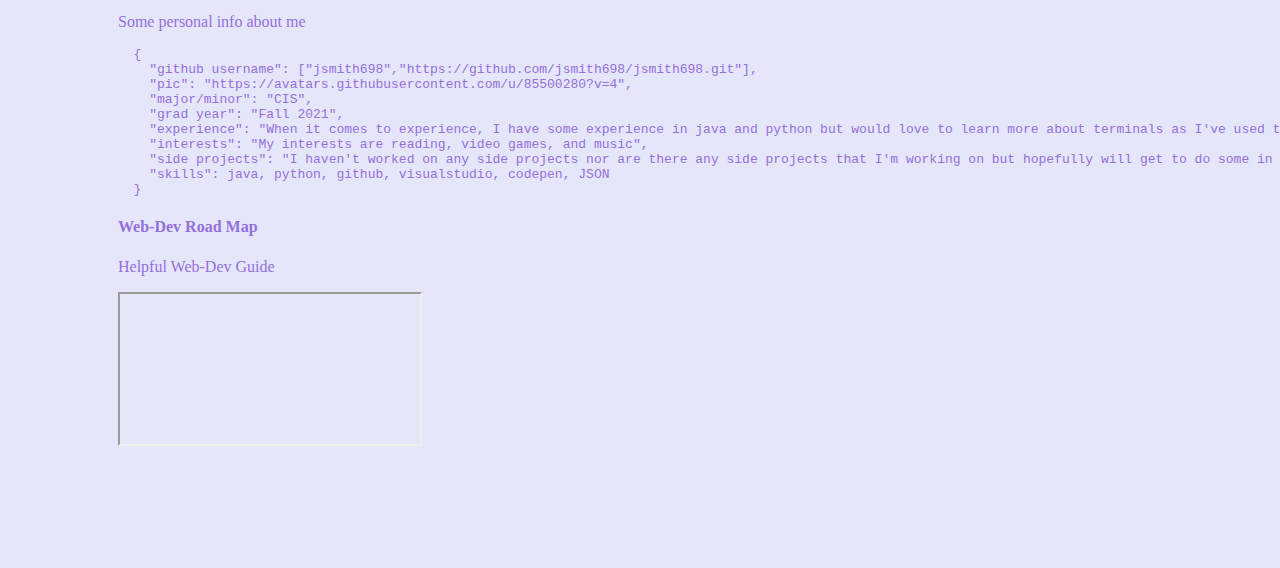
==== commit 1925ba6c: "Add files via upload" ====
--- a/index.html
+++ b/index.html
@@ -76,7 +76,7 @@
       <div class="col-md-6 mx-auto tab-content">
         <div class="tab-pane container-fluid card" id="Web-Dev-Profile">
 
-            <img class="card-img-top" src="img/reading.jpg" alt="reading">
+            <img class="card-img-top" src="img/My picture.jfif" alt="My picture">
             <div class="card-body">
 
                 <h4 class="card-title">Web-Dev-Profile</h4>
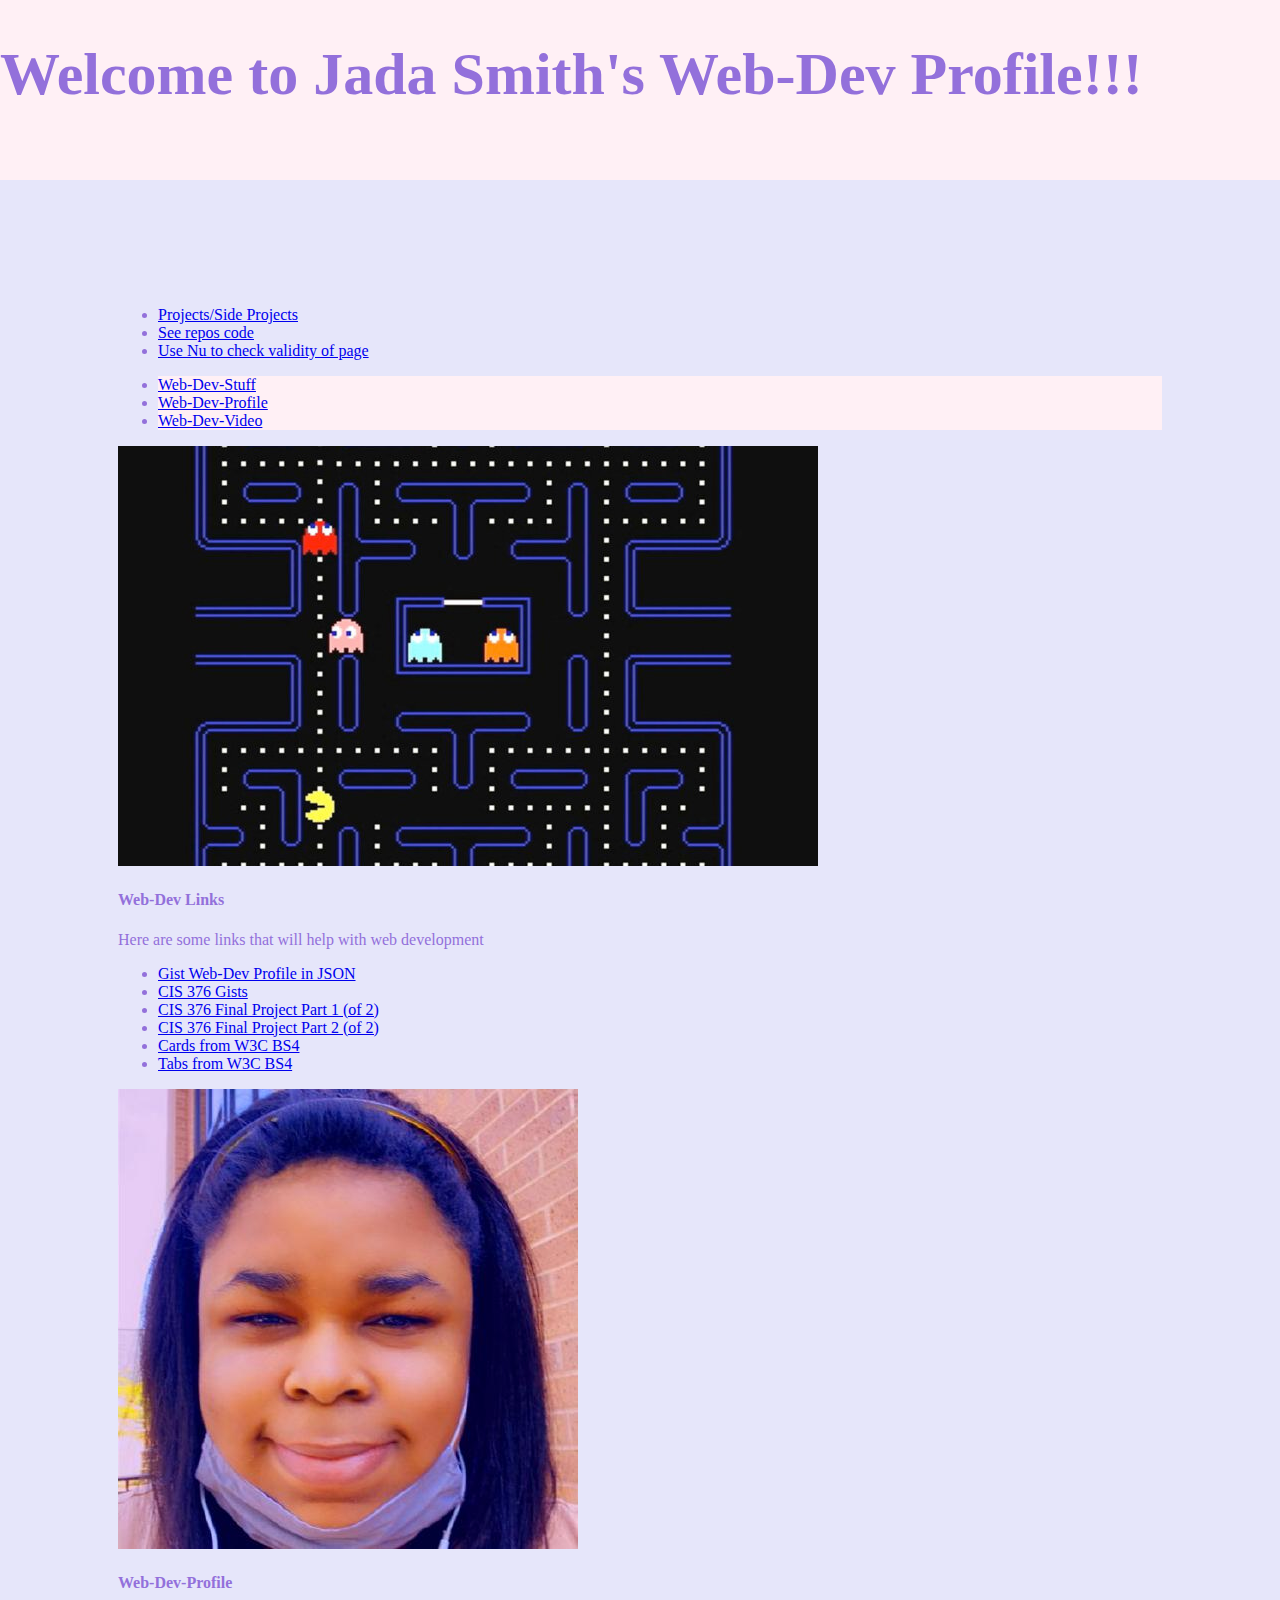
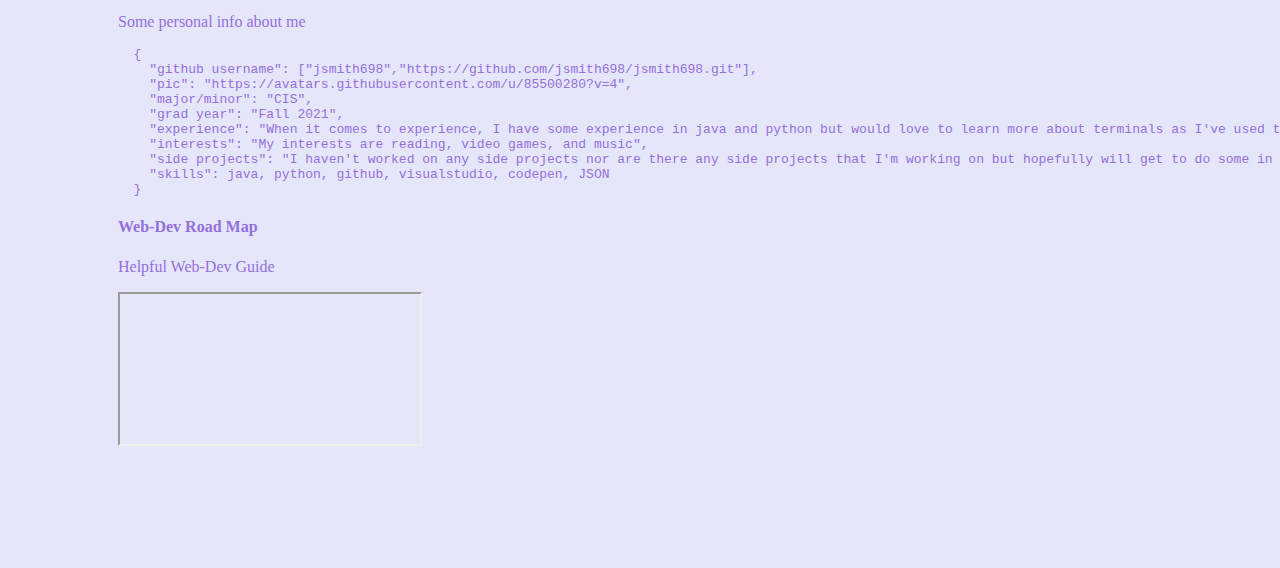
==== commit 99b7a098: "Add files via upload" ====
--- a/index.html
+++ b/index.html
@@ -63,7 +63,7 @@
               <ul>
                   <li><a href="https://jsmith698.github.io/dev03-hello-github/" target="_blank" class="card-link">Gist Web-Dev Profile in JSON</a></li>
                   <li><a href="https://gist.github.com/barrycumbie/e50b5a9fe12e5d4203f2e006ec748ff6#gistcomment-3798457" target="_blank" class="card-link">CIS 376 Gists</a></li>
-                  <li><a href="" class="chttps://gist.github.com/barrycumbie/e50b5a9fe12e5d4203f2e006ec748ff6#gistcomment-3798457ard-link" target="_blank" class="card-link">CIS 376 Final Project Part 1 (of 2)</a></li>
+                  <li><a href="https://gist.github.com/barrycumbie/e50b5a9fe12e5d4203f2e006ec748ff6#gistcomment-3798457" target="_blank" class="card-link">CIS 376 Final Project Part 1 (of 2)</a></li>
                   <li><a href="https://gist.github.com/barrycumbie/e50b5a9fe12e5d4203f2e006ec748ff6#gistcomment-3811435" target="_blank" class="card-link">CIS 376 Final Project Part 2 (of 2)</a></li>
                   <li><a href="https://www.w3schools.com/bootstrap4/bootstrap_cards.asp" target="_blank" class="card-link">Cards from W3C BS4</a></li>
                   <li><a href="https://www.w3schools.com/bootstrap4/bootstrap_ref_js_tab.asp" target="blank" class="card-link">Tabs from W3C BS4</a></li>
